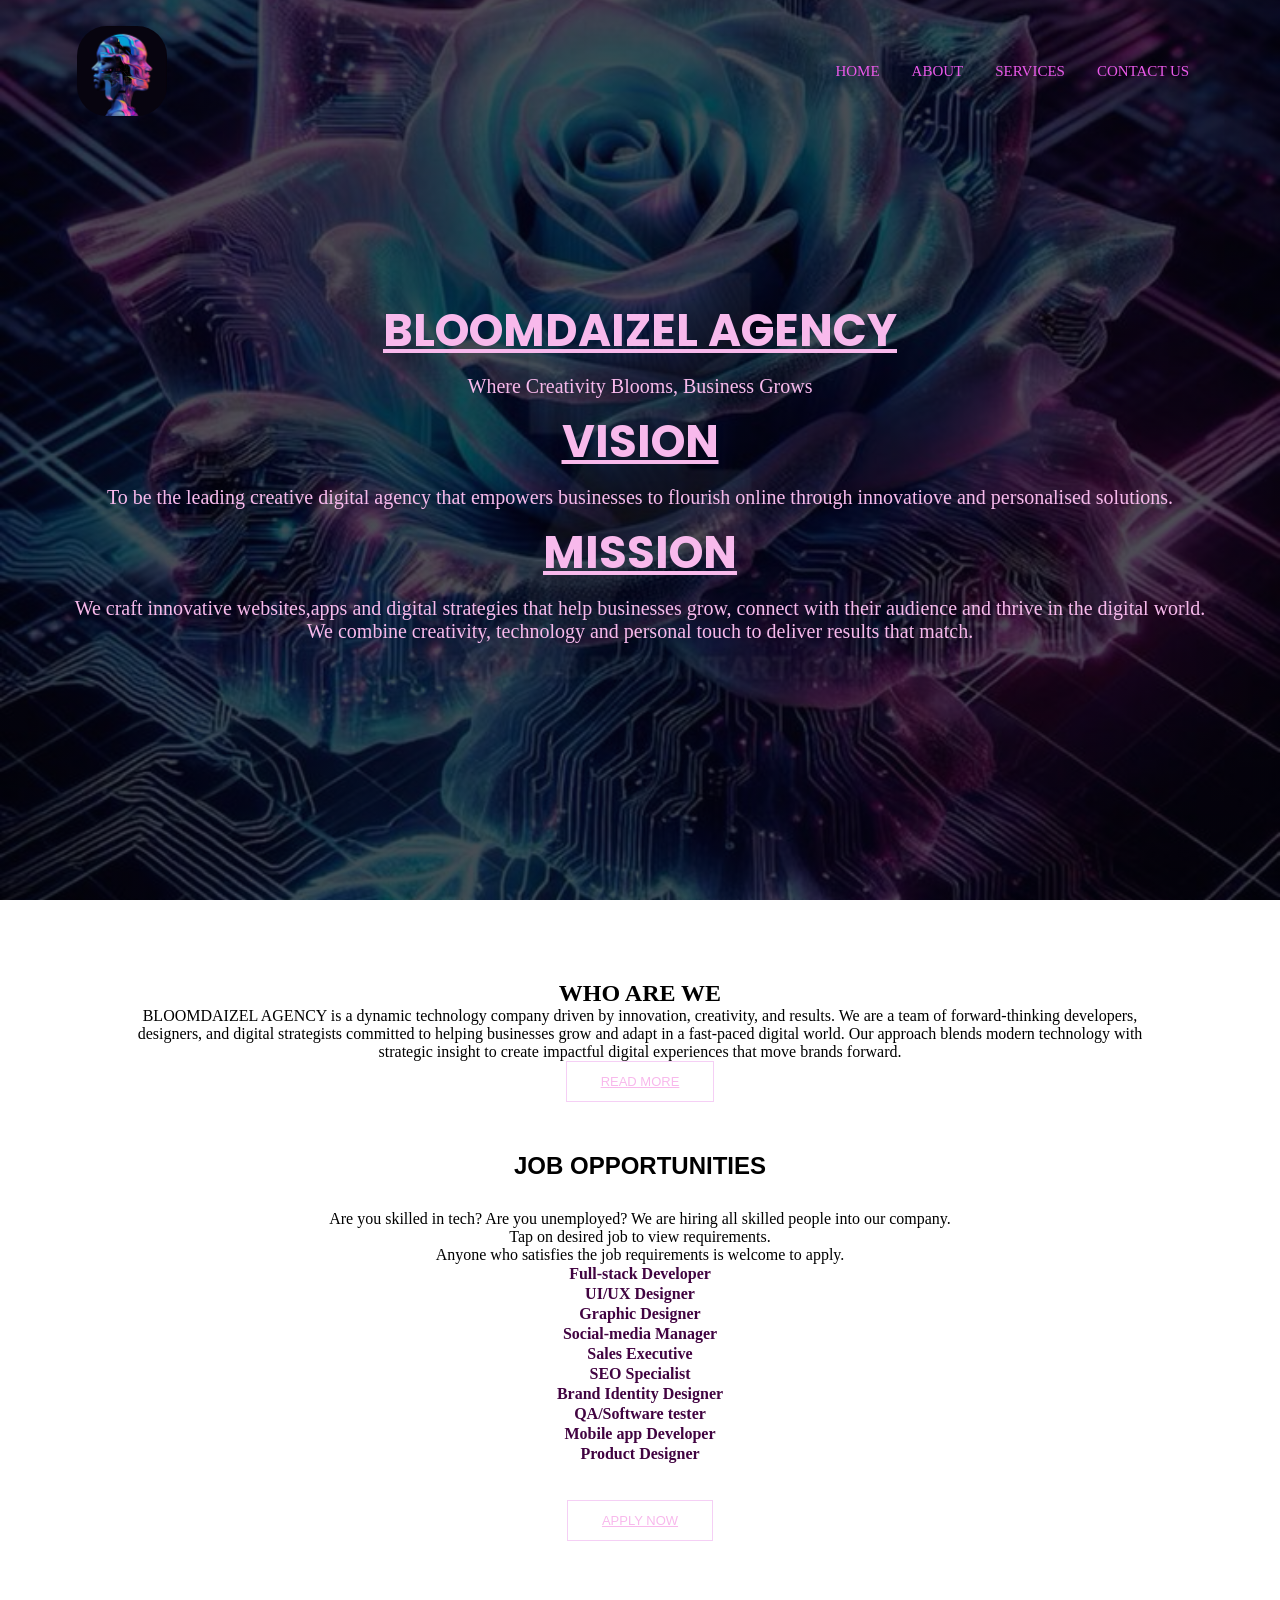
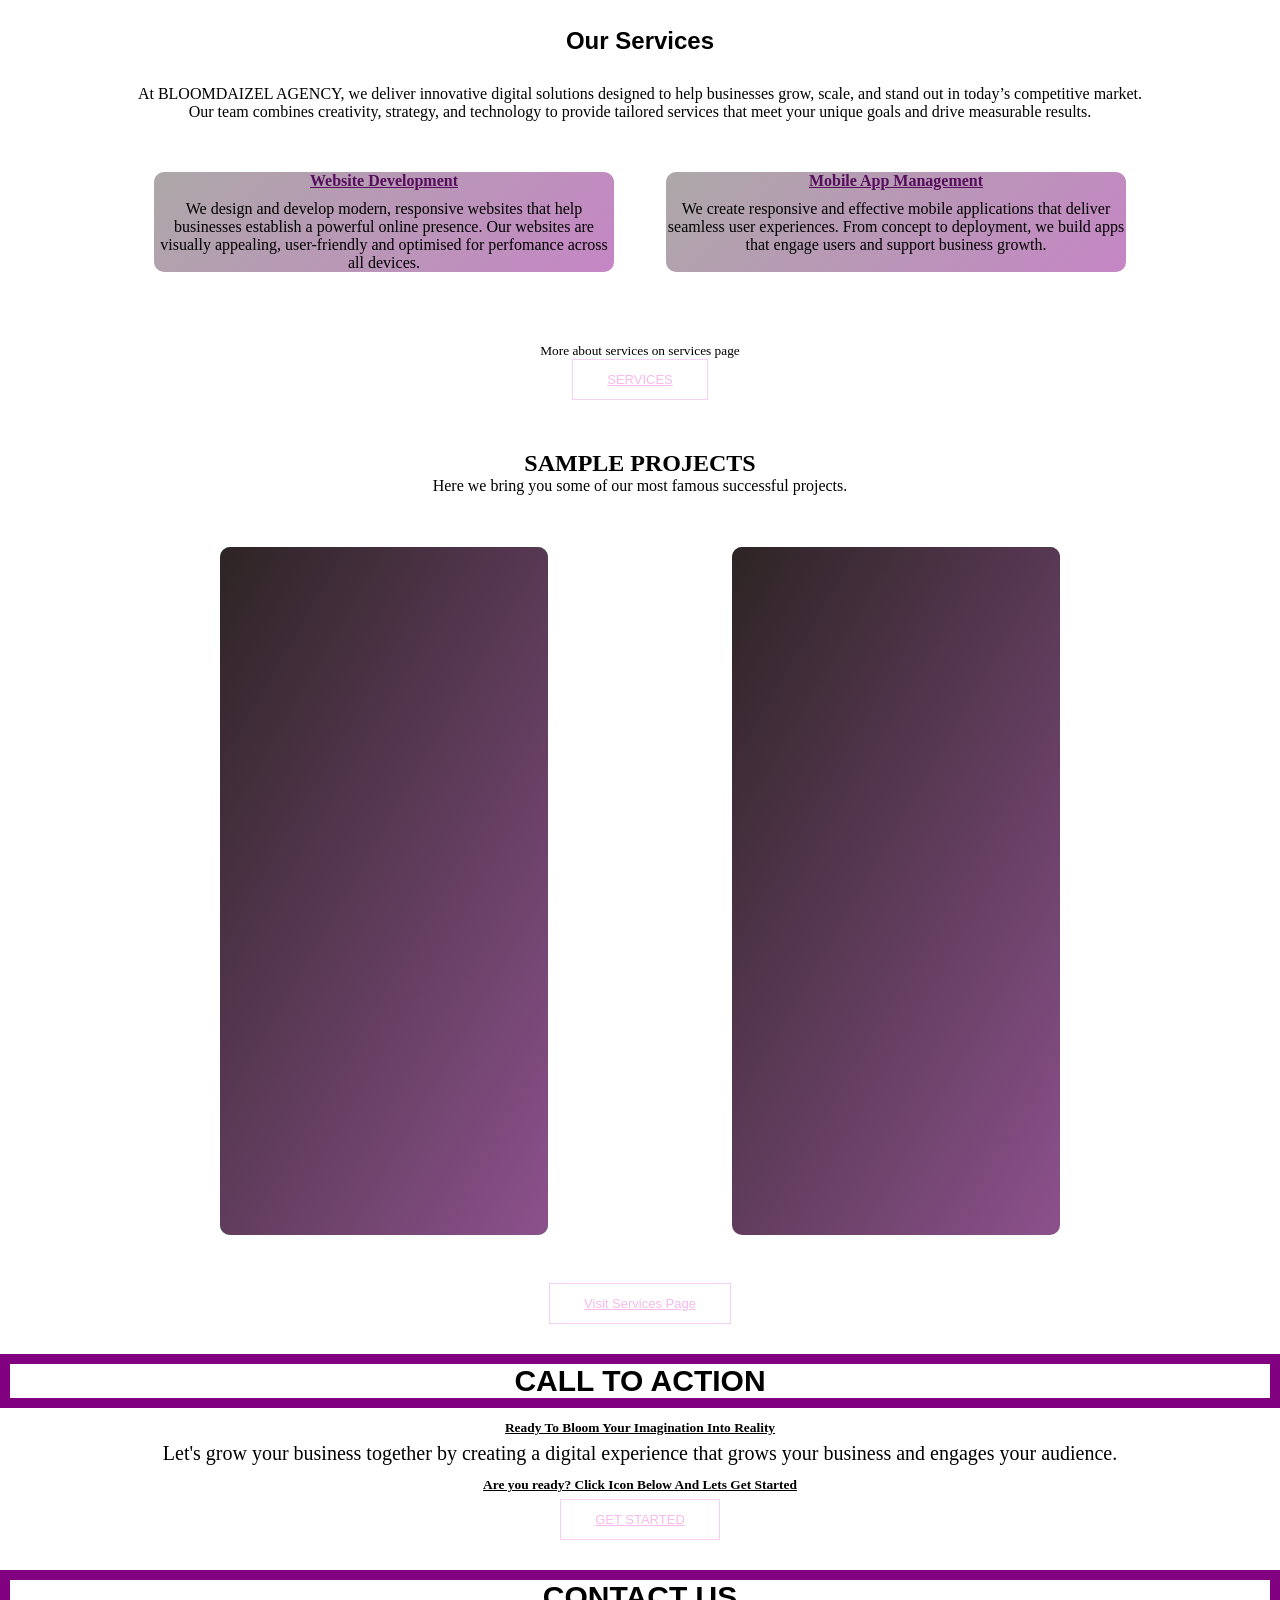
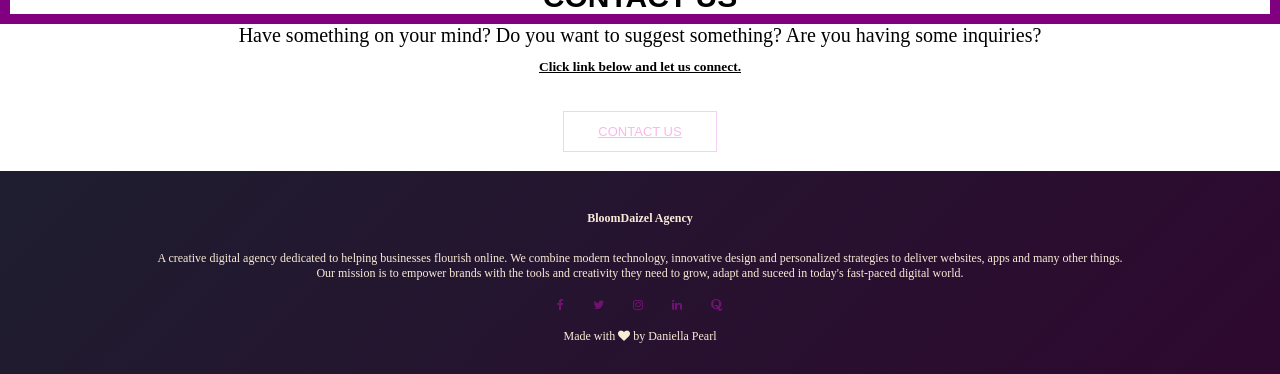
==== index.html @ b3fbfa1c "First commit" ====
<!doctype html>
<html lang="en">
  <head>
    <meta charset="UTF-8" />
    <meta name="viewport" content="width=device-width, initial-scale=1.0" />
    <title>BLOOMDAIZEL</title>
    <link
      rel="stylesheet"
      href="https://fonts.googleapis.com/css?family=Poppins"
    />
    <link rel="icon" type="image/x-icon" href="/IMAGES/favicon.ico" />
    <link
      rel="stylesheet"
      href="https://stackpath.bootstrapcdn.com/font-awesome/4.7.0/css/font-awesome.min.css"
    />
    <link rel="stylesheet" href="styles.css" />
  </head>
  <body>
    <!-- first section:navbar,body -->
    <section class="header">
      <nav>
        <a><img src="IMAGES/logo2.jpg" /></a>
        <div class="links" id="LINKS">
          <i class="fa fa-times" onclick="hideMenu()"></i>
          <ul>
            <li><a href="index.html">HOME</a></li>
            <li><a href="about.html">ABOUT</a></li>
            <li><a href="service.html">SERVICES</a></li>
            <li><a href="contact.html">CONTACT US</a></li>
          </ul>
        </div>
        <i class="fa fa-bars" onclick="showMenu()"></i>
      </nav>
      <div class="home">
        <h1>BLOOMDAIZEL AGENCY</h1>
        <p>Where Creativity Blooms, Business Grows</p>
        <h2>VISION</h2>
        <p>
          To be the leading creative digital agency that empowers businesses to
          flourish online through innovatiove and personalised solutions.
        </p>
        <h3>MISSION</h3>
        <p>
          We craft innovative websites,apps and digital strategies that help
          businesses grow, connect with their audience and thrive in the digital
          world. We combine creativity, technology and personal touch to deliver
          results that match.
        </p>
      </div>
    </section>

    <section class="body">
      <div class="one">
        <h1>WHO ARE WE</h1>
        <p>
          BLOOMDAIZEL AGENCY is a dynamic technology company driven by
          innovation, creativity, and results. We are a team of forward-thinking
          developers, designers, and digital strategists committed to helping
          businesses grow and adapt in a fast-paced digital world. Our approach
          blends modern technology with strategic insight to create impactful
          digital experiences that move brands forward.
        </p>
        <button class="button"><a href="about.html">READ MORE</a></button>
      </div>
    </section>
    <section class="body2">
      <div class="two">
        <h2>JOB OPPORTUNITIES</h2>
        <p>
          Are you skilled in tech? Are you unemployed? We are hiring all skilled
          people into our company. <br />Tap on desired job to view
          requirements.<br />
          Anyone who satisfies the job requirements is welcome to apply.
        </p>
        <div class="jobs">
          <details>
            <summary>Full-stack Developer</summary>
            <ul>
              <li>3+ years experience</li>
              <li>HTML,CSS,Javascript knowledge</li>
              <li>Experience in React and Vue</li>
              <li>Backend knowledge</li>
              <li>Database experiences</li>
              <li>Understanding Rest APIs</li>
            </ul>
          </details>
          <details>
            <summary>UI/UX Designer</summary>
            <ul>
              <li>2+ years of experience</li>
              <li>Figma or Adobe XD</li>
              <li>Understanding user-centered design</li>
              <li>Basic HTML/CSS</li>
              <li>Knowledge of color theory</li>
            </ul>
          </details>
          <details>
            <summary>Graphic Designer</summary>
            <ul>
              <li>Strong portfolio</li>
              <li>Adobe photoshop and illustrator</li>
              <li>Creativity in branding skils</li>
              <li>Ability to meet deadlines</li>
            </ul>
          </details>
          <details>
            <summary>Social-media Manager</summary>
            <ul>
              <li>2+ years experience</li>
              <li>Social media knowledge</li>
              <li>Content creation skills</li>
            </ul>
          </details>
          <details>
            <summary>Sales Executive</summary>
            <ul>
              <li>Strong negotiation skills</li>
              <li>Excellent communication skills</li>
              <li>1+ sales experience</li>
            </ul>
          </details>
          <details>
            <summary>SEO Specialist</summary>
            <ul>
              <li>2+ years experience</li>
              <li>Keyword research knowledge</li>
              <li>Experience in Google Analytics</li>
              <li>Basic HTML knowledge</li>
            </ul>
          </details>
          <details>
            <summary>Brand Identity Designer</summary>
            <ul>
              <li>Brand guidelines creation experience</li>
              <li>Logo and typography expertise</li>
              <li>Portfolio of branding projects</li>
              <li>Understanding market positioning</li>
            </ul>
          </details>
          <details>
            <summary>QA/Software tester</summary>
            <ul>
              <li>Manual testing experience</li>
              <li>Test cases and bug reporting knowledge</li>
              <li>Understanding software development lifecycle</li>
            </ul>
          </details>
          <details>
            <summary>Mobile app Developer</summary>
            <ul>
              <li>2+ years experience</li>
              <li>HTML,CSS,Javascript knowledge</li>
              <li>Experience in React and flutter</li>
              <li>Understanding APIs</li>
            </ul>
          </details>
          <details>
            <summary>Product Designer</summary>
            <ul>
              <li>3+ years experience</li>
              <li>Collaboration skills</li>
              <li>Experience in digital product design</li>
              <li>Database experiences</li>
              <li>Understanding user research</li>
            </ul>
          </details>
        </div>
      </div>
      <br /><br />
      <button class="button"><a href="contact.html#jobs">APPLY NOW</a></button>
    </section>
    <br /><br />
    <section class="body2">
      <div class="two">
        <h2>Our Services</h2>
        <p>
          At BLOOMDAIZEL AGENCY, we deliver innovative digital solutions
          designed to help businesses grow, scale, and stand out in today’s
          competitive market. Our team combines creativity, strategy, and
          technology to provide tailored services that meet your unique goals
          and drive measurable results.
        </p>
      
        <div class="row">
          <div class="col">
            <h4>Website Development</h4>
            <p>
              We design and develop modern, responsive websites that help
              businesses establish a powerful online presence. Our websites are
              visually appealing, user-friendly and optimised for perfomance
              across all devices.
            </p>
          </div>
          <div class="col">
            <h4>Mobile App Management</h4>
            <p>
              We create responsive and effective mobile applications that
              deliver seamless user experiences. From concept to deployment, we
              build apps that engage users and support business growth.
            </p>
          </div>
       </div>
      </div>
      <br>
      <p><small>More about services on services page</small></p>
      <button class="button"><a href="service.html">SERVICES</a></button>
 
    </section>
    <section class="proj">
      <h1>SAMPLE PROJECTS</h1>
      <p>Here we bring you some of our most famous successful projects.</p>
      <div class="row">
        <div class="colly">
          <img src="IMAGES/web project.jpg" />
          <div class="layer">
            <h4>WEB PROJECT</h4>
          </div>
        </div>
        <div class="colly">
          <img src="IMAGES/ui desin.jpg" />
          <div class="layer">
            <h4>UI DESIGN</h4>
          </div>
        </div>
      </div>
      <br />
      
      <button class="button">
        <a href="service.html">Visit Services Page</a>
      </button>
    </section>
    <!-- call to action -->
    <section class="cta">
      <h2>CALL TO ACTION</h2>
      <h6>Ready To Bloom Your Imagination Into Reality</h6>
      <p>
        Let's grow your business together by creating a digital experience that
        grows your business and engages your audience.
      </p>
      <h6>Are you ready? Click Icon Below And Lets Get Started</h6>
      <div>
        <button class="button"><a href="contact.html">GET STARTED</a></button>
      </div>
    </section>
    <section class="contact">
      <div class="cta">
        <h2>CONTACT US</h2>
        <p>
          Have something on your mind? Do you want to suggest something? Are you
          having some inquiries?
        </p>
        <h6>Click link below and let us connect.</h6>
      </div>
      <div class="cta">
        <button class="button">
          <a href="contact.html#call">CONTACT US</a>
        </button>
      </div>
    </section>
    <!-- footer section -->
    <section class="footer">
      <h4>BloomDaizel Agency</h4>
      <p>
        A creative digital agency dedicated to helping businesses flourish
        online. We combine modern technology, innovative design and personalized
        strategies to deliver websites, apps and many other things.<br />
        Our mission is to empower brands with the tools and creativity they need
        to grow, adapt and suceed in today's fast-paced digital world.
      </p>
      <div class="icons">
        <a href="https://www.facebook.com/" target="_blank"
          ><i class="fa fa-facebook"></i
        ></a>
        <a href="https://twitter.com" target="_blank"
          ><i class="fa fa-twitter"></i
        ></a>
        <a href="https://www.instagram.com" target="_blank"
          ><i class="fa fa-instagram"></i
        ></a>
        <a href="https://www.linkedin.com" target="_blank"
          ><i class="fa fa-linkedin"></i
        ></a>
        <a href="https://www.quora.com" target="_blank"
          ><i class="fa fa-quora"></i
        ></a>
      </div>
      <p>Made with <i class="fa fa-heart"></i> by Daniella Pearl</p>
    </section>

    <!-- Javascript to make navigation -->
    <script>
      var LINKS = document.getElementById("LINKS");
      function showMenu() {
        LINKS.style.right = "0";
      }
      function hideMenu() {
        LINKS.style.right = "-200px";
      }
    </script>
  </body>
</html>
---- styles.css ----
*{
    margin:0;
    padding:0;
    box-sizing: border-box;
}
.header{
    min-height: 100vh;
    width:100%;
    background-image: linear-gradient(rgba(2,2,12,0.7),rgba(2,2,12,0.7)),url(IMAGES/main.jpg);
    background-position: center;
    background-size: cover;
    position:relative;
}
nav{
    display:flex;
    padding:2% 6%;
    justify-content: space-between;
    align-items: center;
}
nav img{
    width:90px;
    border-radius: 30px;
}
.links{
    flex:1;
    text-align: right;
}
.links ul li{
    list-style: none;
    display: inline-block; /* to put list in one line*/
    padding:9px 14px;
    position:relative;
}
.links ul li a{
    color:rgb(233, 89, 233);
    text-decoration: none;
    font-size: 15px;
}
.links ul li::after{
    content:'';
    width:0;
    height:3px;
    background:linear-gradient(135deg, #12121b 0%, #e850f3 100%);
    display: block;
    margin:auto;
    transition: 0.5s;
}
.links ul li:hover::after{
    width:100%;
}
.home{
    margin-top: 15px;
    width:90%;
    color:rgb(248, 185, 236);
    position: absolute;
    top:50%;
    left: 50%;
    transform:translate(-50%,-50%);
    text-align:center;
}
.home h1,.home h2,.home h3{
    padding-bottom: 10px;
    padding-top: 10px;
    font-weight: bolder;
    font-family:'Poppins';
    font-size:45px;
    text-decoration: underline;
}
.home p{
    font-size: 20px;
}

/* buttons decoration */
.button{
    display:inline-block;
    text-decoration: none;
    color:rgb(248,185,236);
    border:1px solid rgb(245, 207, 245);
    padding:12px 34px;
    font-size:13px;
    background: transparent;
    position:relative;
    cursor:pointer;
}
.button a{
    color:rgb(248,185,236);
}
.button a:hover{
    color:black;
}
.button:hover{
    border: 1px solid rgb(253, 4, 141);
    background:rgb(246, 146, 234);
    transition:1s;
    color:black;
}

/* to remove navigation icons for small screen */
nav .fa{
    display:none;
}

/* for small screen response */
@media(max-width:700px){
    .home h1{
        font-size:25px;
    }
    .home h2{
        font-size: 25px;
    }
    .home h3{
        font-size: 25px;
    }
    .home p{
        font-size: 18px;
    }
    .links ul li{
        display:block;
    }
    .links{
        position:fixed;
        background:rgb(144, 42, 144);
        height:100vh;
        width:200px;
        top:0;
        right:-200px;
        text-align: center;
        z-index:2;
        transition:1s;
    }
    nav .fa{
        display:block;
        color:rgb(240, 164, 232);
        margin:20px;
        font-size:22px;
        cursor:pointer;
    }
    .links ul{
        padding:30px;
    }
    
}


/* for section of body */
.body{
    width:80%;
    margin:auto;
    text-align:center;
    padding-top: 80px;
}
h2, h3{
    font-family: Arial;
    font-size: 500;
    font-weight: bold;
}
.body2{
     width:80%;
    margin:auto;
    text-align:center;
    padding-top: 50px;
}
p{
    font-family:'Times New Roman', Times, serif;
}

/* to arrange work in body 2 in rows */
.row{
    margin-top: 5%;
    display: flex;
    justify-content: space-around;
}
.col{
    flex-basis:45%;
    background:linear-gradient(135deg, rgb(173, 168, 168), rgb(197, 134, 197));
    color:black;
    border-radius: 10px;
    margin-bottom: 5%;
    box-sizing: border-box;
    transition:0.5s
}
.col:hover{
    box-shadow: 0 0 20px rgb(14, 0, 14);
}
.two h2{
    padding-bottom: 30px;
}
.col h4{
    color:rgb(85, 13, 92);
    font-weight: bold;
    padding-bottom: 10px;
    text-decoration:underline;
}
/* for small screens */
@media(max-width:700px){
    .row{
        flex-direction:column;
    }
}

/* for projects */
/* proj class */
.proj{
    width:80%;
    margin:auto;
    text-align:center;
    padding-top: 50px;
}
.colly{
    flex-basis: 32%;
    border-radius:10px;
    margin-bottom: 30px;
    position: relative;
    overflow:hidden;
}
.colly img{
    width:100%;
    display:block;
}
.layer{
    background:linear-gradient(120deg, rgb(45, 36, 36), rgb(140, 81, 140));
    height:100%;
    width:100%;
    position: absolute;
    top:0;
    left:0;
    transition:0.5s;
}
/* to remove background when you hover with mouse */
.layer:hover{
    background: transparent;
}
/* with effects to move text when not hovered over */
.layer h4{
    width:100%;
    font-weight:500;
    color:black;
    font-size:19px;
    bottom:49%;
    left:50%;
    transform:translateX(-50%);
    position:absolute;
    opacity:100;
    transition:65s;
    text-align: center;
}
/* when hovered over */
.layer h4{
    bottom:49%;
    opacity:0;
}
/* for call to action(CTA) */
.cta{
    margin-top:30px;
    font-size:20px;
    text-align: center;
}
.cta h6{
    text-decoration: underline;
    padding-top: 12px;
    padding-bottom: 6px;
}
.cta h2{
    border:2px solid purple;
    border-width: 10px;
}
.footer{
    width:100%;
    text-align: center;
    padding:30px 0;
    background: linear-gradient(135deg, #1e1e2f 0%, #2e082f 100%);
    color:antiquewhite;
    font-size: 12px;
    margin-top: 19px;
}
.footer h4{
    margin-bottom: 25px;
    margin-top: 10px;
    font-weight: 600;
    font-weight: 60px;
}
/* to change the icons */
.icons .fa{
    color:rgb(112, 19, 112);
    margin:0 13px;
    cursor:pointer;
    padding:18px 0;
}
.icons .fa a{
    color:rgb(112, 19, 112);
}
 #heading2{
    color:rgb(108, 242, 182);
    text-shadow: #8c858c;
    font-family:Cochin;
    font-size: 45px;
    margin-top: 50px;
    margin-bottom: 50px;
}
.special{
    font-family: Helvetica;
    line-height: 25px;
    margin-top: 15px;
}
.col ul{
    list-style: none;
    line-height: 25px;
    font-weight: bold;
}
.two2{
    padding-bottom: 10px;
}

/* staff */
.staff{
    width:80%;
    margin:auto;
    padding-top: 100px;
    text-align: center;
}
.staff-col{
    flex-basis: 44%;
    border-radius: 10px;
    margin-bottom: 5%;
    text-align: left;
    background:rgb(142, 80, 142);
    padding:25px;
    cursor:pointer;
    display:flex;
}
.staff-col img{
    height:70px;
    margin-left: 5px;
    margin-right: 30px;
    border-radius: 20%;
}
.staff-col p{
    padding: 0;
}
.staff-col h3{
    margin-top: 2px;
    text-align: left;
}
.staff-col .fa{
    color:rgb(67, 2, 67);
}
.refer{
    text-align: center;
}
.refer h2{
    margin-bottom: 20px;
    margin-top: 15px;
}
.refer p{
    margin-bottom: 12px;
    margin-bottom: 20px;
}

/* to make image increase in size */
.zoom{
    /* width:200px; */
    transition:transform 0.3s ease;
}
#toggle:checked + label .zoom{
    transform: scale(3.5);
}
#try:checked + label .zoom{
    transform: scale(3.4) ;
}
/* to hide checkbox */
.hidden{
    position: absolute;
    opacity:0;
    pointer-events: none;
}

/* class called three */
.three h1{
    margin-top: 30px;
    margin-bottom: 0px;
    padding-top: 30px;
    font-size: 60px;
}

/* for form */
form{
    border-radius: 10px;
    background-color: rgb(201,55, 207);
    padding:30px;
    margin-top: 30px;
}
label{
    display:block;
    color:rgb(18, 17, 17);
    padding-top: 12px;
    padding-bottom: 2px;
}
input[type="text"],select{
    width:100%;
    padding: 12px;
    margin:10px;
    display: inline-block;
    border:1px solid black;
    border-radius:5px;
    box-sizing: border-box;
}
.we{
    width:100%;
    margin:auto;
    flex-basis: 48%;
    margin-bottom: 10px;
}
.we div{
    display: flex;
    align-items: left;
    margin-bottom: 40px;
}
.we .fa{
    color:purple;
    font-size: 30px;
    margin: 10px;
    margin-right: 30px;
}
.we div p{
    padding: 0;
}
.we div h5{
    font-size:20px;
    margin-bottom: 5px;
    color:black;
    font-weight: 500;
    text-align: left;
}
/* customer testimonies */
.comments{
    width:80%;
    margin: auto;
    padding-top: 100px;
    text-align:center;
}
.comment-col{
    flex-basis: 44%;
    border-radius: 10px;
    margin-bottom: 5%;
    text-align: left;
    background: lightpink;
    padding: 25px;
    cursor:pointer;
    display: flex;
}
.comment-col .fa{
    color:purple;
}
.comment-col h3{
    margin-top: 15px;
    text-align: left;
}
.comment-col p{
    padding: 0;
}
.jobs ul{
    list-style: none;
    font-weight: bold;
    line-height: 22px;
    margin-top: 20px;
}

/* job opportuities */
summary{
    list-style: none;
    cursor:pointer;
    line-height: 20px;
    font-weight: 800;
    color:rgb(65, 3, 65);
}
details ul{
    color:purple;
    border:1px solid blue;
    background: lightpink;
}
.apply h1{
    text-align: center;
    margin-top: 30px;
    text-decoration: underline;
    margin-bottom: 10px;
}
.apply label{
    font-weight: bold;
    padding-bottom: 10px;
}
.apply img{
    width:50%;
    margin-left:100px;
    margin-right: 100px;
    margin-top: 50px;
    border-radius: 30px;
}
.apply p{
    line-height: 30px;
    font-size: 20px;
    margin-top: 15px;
    margin-bottom: 5px;
}
q{
    border:1px solid white;
    background: rgb(199, 149, 199);
    font-style: italic;
}
@media(max-width:700px){
    .apply p{
    line-height: 30px;
    font-size: 20px;
    margin-top: 15px;
    margin-bottom: 5px;
    text-align: justify;
}
}
.two2 a{
    color:purple;
    text-decoration: none;
    transition: 0.5s;
}
.two2 a:hover{
    text-decoration: underline;
}
main{
    background: linear-gradient(120deg, rgb(46, 12, 36),rgb(87, 13, 87));
    color: white;
}
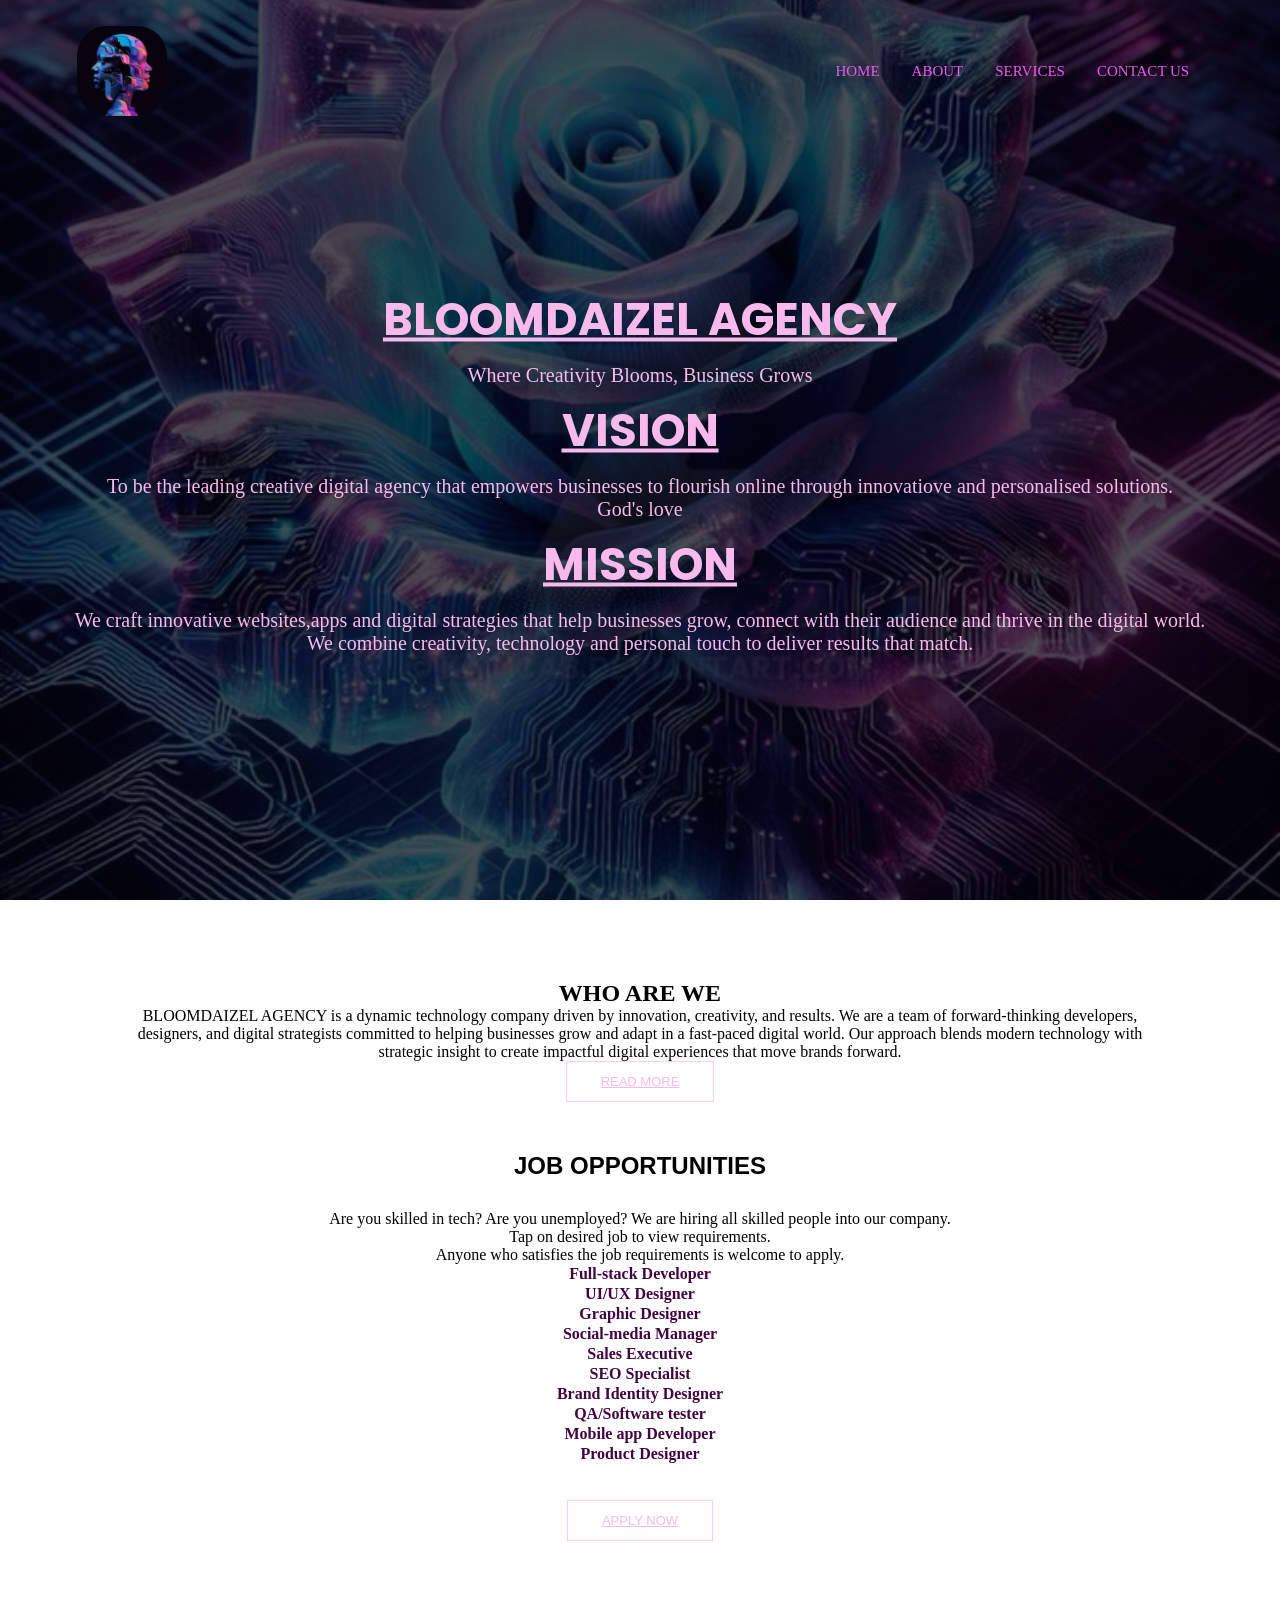
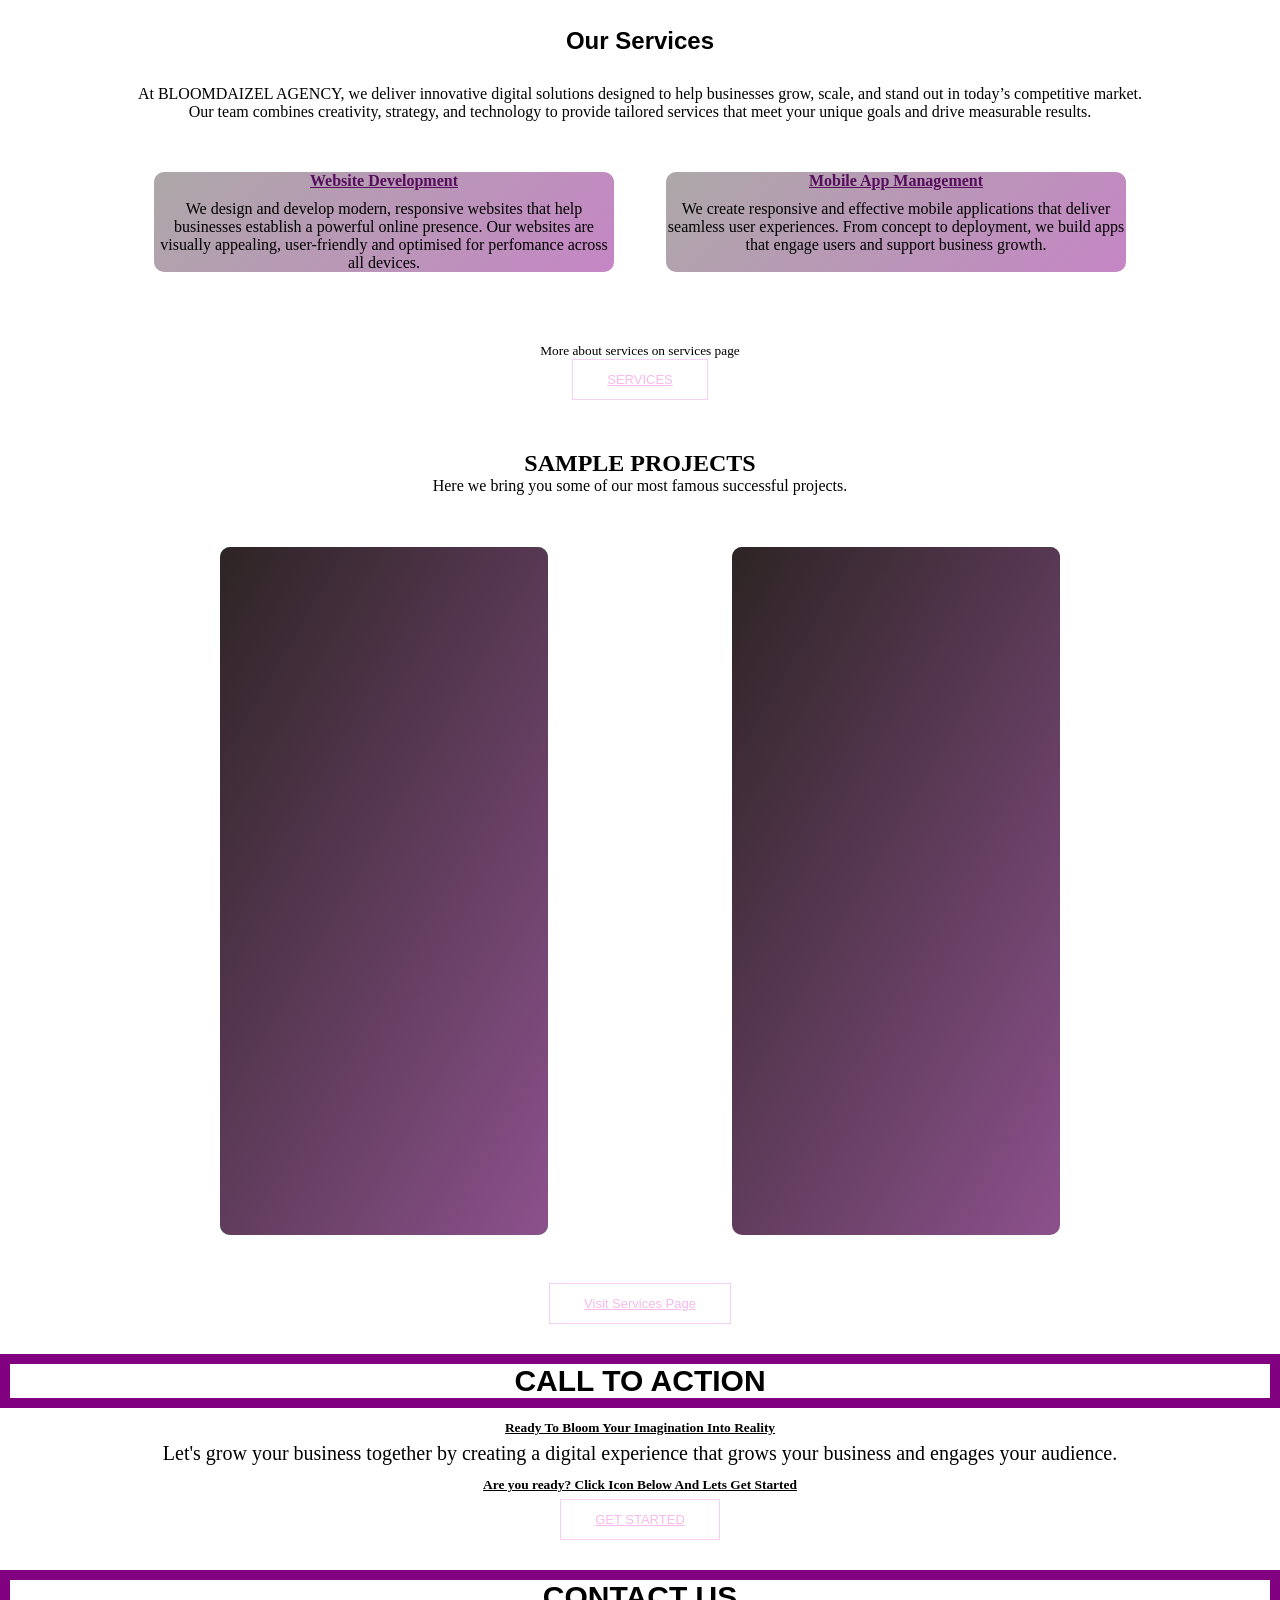
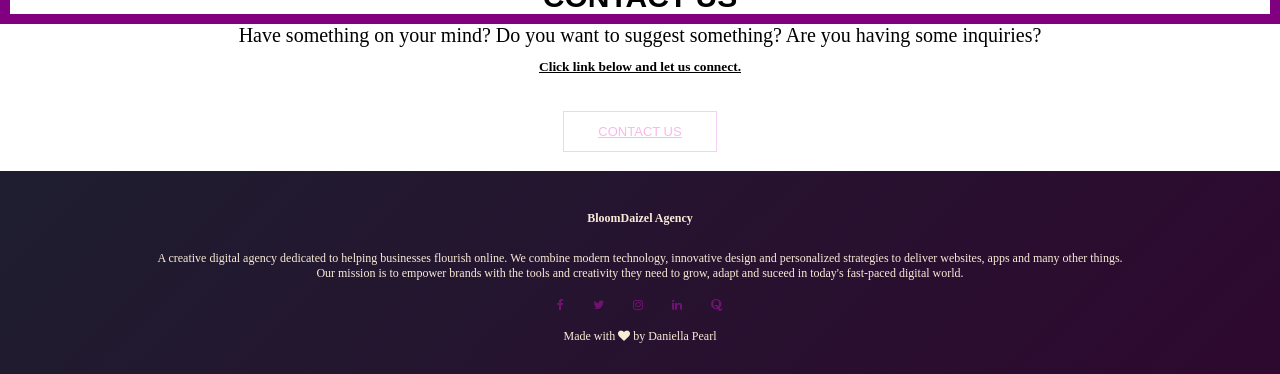
==== commit 12e0f5cd: "modified index" ====
--- a/index.html
+++ b/index.html
@@ -39,6 +39,7 @@
           To be the leading creative digital agency that empowers businesses to
           flourish online through innovatiove and personalised solutions.
         </p>
+        <p>God's love</p>
         <h3>MISSION</h3>
         <p>
           We craft innovative websites,apps and digital strategies that help
